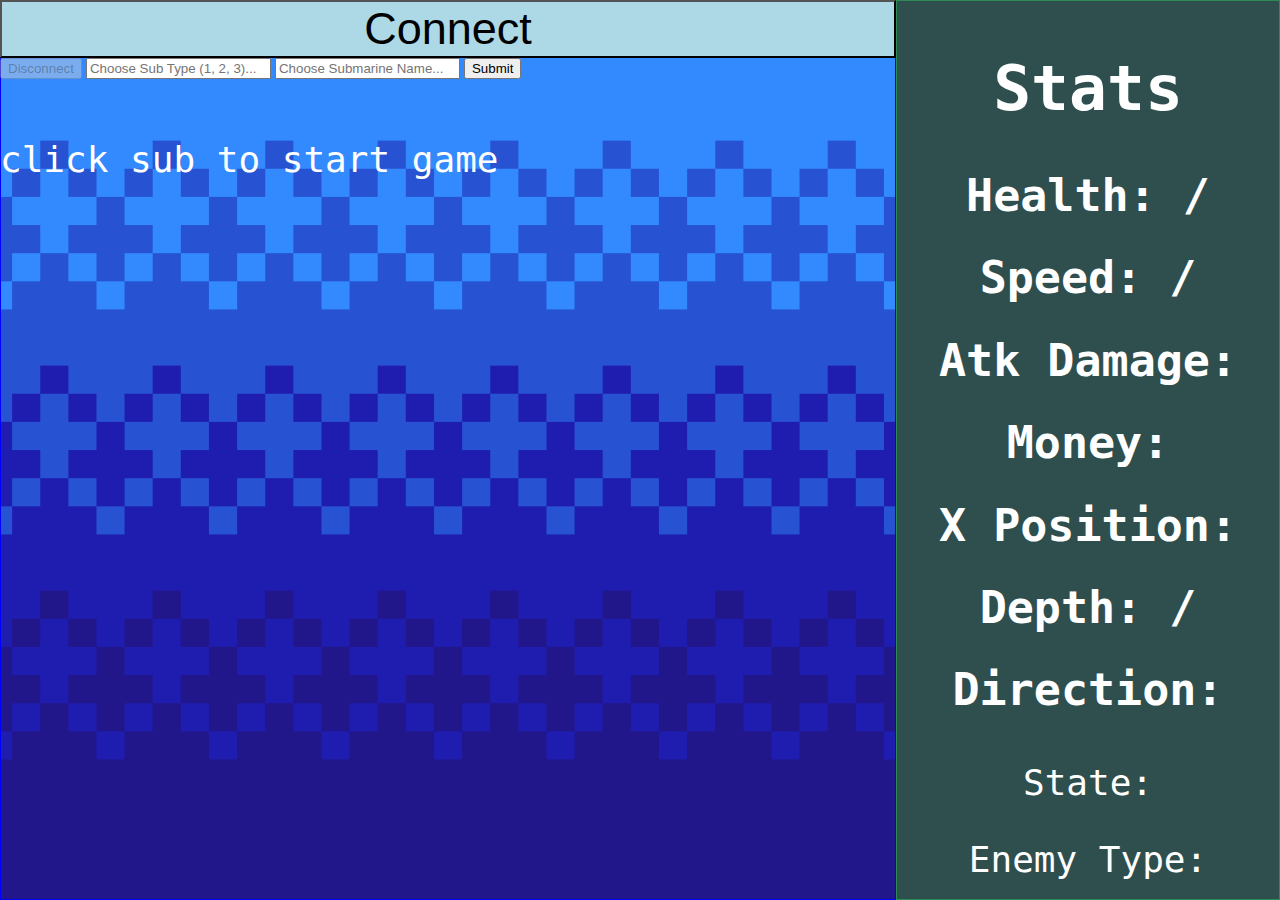
==== src/main/resources/static/index.html @ 582d9784 "item quantity in inventory works, needs some visual fixing" ====
<!DOCTYPE html>
<html>
  <head>
    <meta charset="utf-8">
    <meta name="viewport" content="width=device-width">
    <title>Abyss Trail</title>
    <link href="style.css" rel="stylesheet" type="text/css" />
    <script src="https://code.jquery.com/jquery-3.6.0.min.js" integrity="sha256-/xUj+3OJU5yExlq6GSYGSHk7tPXikynS7ogEvDej/m4=" crossorigin="anonymous"></script>
    <script src="/webjars/sockjs-client/sockjs.min.js"></script>
    <script src="/webjars/stomp-websocket/stomp.min.js"></script>
  </head>
  <body>
    <main class="background depth1">

      <div id="settings">

        <button id="connect" class="btn btn-default" type="submit">Connect</button>
        <button id="disconnect" class="btn btn-default" type="submit" disabled="disabled">Disconnect</button>
      
        <input type="text" id="type" class="form-control" placeholder="Choose Sub Type (1, 2, 3)...">
        <input type="text" id="name" class="form-control" placeholder="Choose Submarine Name...">
        <button id="send" class="btn btn-default" type="submit">Submit</button>

        <h5>click sub to start game</h5>

      </div>

      <h3 id="announce"></h3>
      
      <div id="sub">
        <img class="left" src="sprites/sub1.png"></img>
      </div>

      <div id="enemy">
        <img class="anchovy" src="sprites/anchovy.png"></img>
      </div>

      <input type="text" id="speedInput" class="form-control" onfocus="this.value=''" placeholder="ENTER SPEED">
      <button id="submitSpeed" class="btn btn-default" type="submit">Confirm</button>

      <div id="directionInput">
        <button id="subUpLeft" class="dirBtn"></button>
        <button id="subUp" class="dirBtn"></button>
        <button id="subUpRight" class="dirBtn"></button>
        <button id="subLeft" class="dirBtn"></button>
        <button id="subStop" class="dirBtn"></button>
        <button id="subRight" class="dirBtn"></button>
        <button id="subDownLeft" class="dirBtn"></button>
        <button id="subDown" class="dirBtn"></button>
        <button id="subDownRight" class="dirBtn"></button>
      </div>

      <div id="inventory">
        <div class="inv-item" id="inv-scale">
          <img src="sprites/items/scale-unfound.png">
          <span class="tooltip" id="scale-tt">???</span>
          <span class="itemAmt" id="scale-amt">0</span>
        </div>
        <div class="inv-item" id="inv-fin">
          <img src="sprites/items/fin-unfound.png">
          <span class="tooltip" id="fin-tt">???</span>
          <span class="itemAmt" id="fin-amt">0</span>
        </div>
        <div class="inv-item" id="inv-shark-tooth">
          <img src="sprites/items/shark-tooth-unfound.png">
          <span class="tooltip" id="shark-tooth-tt">???</span>
          <span class="itemAmt" id="shark-tooth-amt">0</span>
        </div>
        <div class="inv-item" id="inv-repairkit">
          <img src="sprites/items/repairkit-unfound.png">
          <span class="tooltip" id="repairkit-tt">???</span>
          <span class="itemAmt" id="reapairkit-amt">0</span>
        </div>
        <div class="inv-item" id="inv-5">
          <img src="">
          <span class="tooltip" id="5-tt">???</span>
        </div>
        <div class="inv-item" id="inv-6">
          <img src="">
          <span class="tooltip" id="6-tt">???</span>
        </div>
        <div class="inv-item" id="inv-7">
          <img src="">
          <span class="tooltip" id="7-tt">???</span>
        </div>
        <div class="inv-item" id="inv-8">
          <img src="">
          <span class="tooltip" id="8-tt">???</span>
        </div>
        <div class="inv-item" id="inv-9">
          <img src="">
          <span class="tooltip" id="9-tt">???</span>
        </div>
        <div class="inv-item" id="inv-10">
          <img src="">
          <span class="tooltip" id="10-tt">???</span>
        </div>
        <div class="inv-item" id="inv-11">
          <img src="">
          <span class="tooltip" id="11-tt">???</span>
        </div>
        <div class="inv-item" id="inv-12">
          <img src="">
          <span class="tooltip" id="12-tt">???</span>
        </div>
        <div class="inv-item" id="inv-13">
          <img src="">
          <span class="tooltip" id="13-tt">???</span>
        </div>
        <div class="inv-item" id="inv-14">
          <img src="">
          <span class="tooltip" id="14-tt">???</span>
        </div>
        <div class="inv-item" id="inv-15">
          <img src="">
          <span class="tooltip" id="15-tt">buger king </span>
        </div>
      </div>

      <div id="options">
        <button id="btn1" class="option-btn">Button (1)</button>
        <button id="btn2" class="option-btn">Button (2)</button>
        <button id="btn3" class="option-btn">Button (3)</button>
        <button id="btn4" class="option-btn">Button (4)</button>
        <button id="btn5" class="option-btn">Button (5)</button>
        <button id="btn6" class="option-btn">Button (6)</button>
        <button id="btn7" class="option-btn">Button (7)</button>
        <button id="btn8" class="option-btn">Button (8)</button>
      </div>

    </main>
    
    <aside class="stats">

      <h2 id="statstitle">Stats</h2>
      <ul class="statlist">
        <li class="stat"><h4><span>Health: </span><span id="health"></span><span> / </span><span id = "maxHealth"></span></h4></li>
        <li class="stat"><h4><span>Speed: </span><span id="speed"></span><span> / </span><span id = "maxSpeed"></span></h4>
        <li class="stat"><h4>Atk Damage: <span id="atkDmg"></span></h4></li>
        <li class="stat"><h4>Money: <span id="money"></span></h4></li>
        <li class="stat"><h4>X Position: <span id="xpos"></span></h4></li>
        <li class="stat"><h4><span>Depth: </span><span id="depth"></span><span> / </span><span id = "maxDepth"></span></h4></li>
        <li class="stat"><h4>Direction: <span id="direction"></span></h4></li>
      </ul>
      <h3>State: <span id="state"></span></h3>
      <h3>Enemy Type: <span id="enemyType"></span></h3>
      <!--<h3>Time: <span id="time"></span></h3>-->
      
    </aside>
    <script src="app.js"></script>
  </body>
</html>
---- src/main/resources/static/style.css ----
#connect {
  width: 100%;
  font-size: 5vmin;
  background-color: lightblue;
  display: block;
}

main.background {
  position:absolute;
  top:0; bottom:0; left:0; width:70%;
  overflow:auto;
  box-shadow:inset 0 0 0 1px blue; 
}

main.background.depth1 {
  background-image: url("sprites/bg1.png");
  background-repeat: no-repeat;
  background-position: center;
  background-size: cover;
}

main.background.depth2 {
  background-image: url("sprites/bg2.png");
  background-repeat: no-repeat;
  background-position: center;
  background-size: cover;
}

main.background.depth3 {
  
}

#sub {
  display: flex;
  height: 1vh;
  justify-content: center;
  align-items: center;
}

#sub img {
  position: absolute;
  top: 25%;
  height: 50vmin;
  max-widith: 100%;
}

#sub img.left {
  -webkit-transform: scaleX(1);
  transform: scaleX(1);
}

#sub img.right {
  -webkit-transform: scaleX(-1);
  transform: scaleX(-1);
}

#sub img.battle {
  height: 30vmin;
  top: 40%;
  left: 45%;
}

#enemy img.anchovy {
  position: absolute;
  height: 15vmin;
  top: 20%;
  left: 10%;
}

#enemy img.squid {
  position: absolute;
  height: 50vmin;
  top: 15%;
  left: 10%;
}

#enemy img.shark {
  position: absolute;
  height: 50vmin;
  top: 15%;
  left: 10%;
}

aside.stats {
  position:absolute;
  top:0; bottom:0; left:70%; width:30%;
  margin: 0 auto;
  overflow:scroll;
  box-shadow:inset 0 0 0 1px seagreen;
  text-align: center;
  background-color: darkslategray;
}

h2 {
  top:5%;
  font: 7vmin Andale Mono, monospace;
  color: white;
  font-weight: bold;
  text-align: center;
}

ul.statlist {
  position: relative;
  list-style: none;
  text-align: center;
  padding: 0;
  /*overflow: hidden;*/
}

li.stat {
  font: 5vmin Andale Mono, monospace;
  color: white;
  line-height: 50%
}

h5 {
  font: 4vmin Andale Mono, monospace;
  color: white;
}

h3 {
  font: 4vmin Andale Mono, monospace;
  color: white;
}

#options {
  background-color: black;
  position: absolute;
  bottom: 1vmin;
  width: 100%;
  display: grid;
  grid-template-columns: 24% 24% 24% 24%;
  grid-template-rows: 50% 50%;
  justify-content: space-between;
  gap: 1vmin;
}

button.option-btn {
  background-color: springgreen;
  color: black;
  font-size: 4vmin;
  width: 100%;
  height: 10vmin;
}

#directionInput {
  height: 50%;
  width: 50%;
  display: grid;
  background-color: springgreen;
  grid-template-columns: 30% 30% 30%;
  grid-template-rows: 30% 30% 30%;
  justify-content: space-evenly;
  align-items: space-evenly;
  vertical-align: middle;
  position: absolute;
  left: 25%;
  top: 25%;
}

button.dirBtn {
  width: 90%;
}

#inventory {
  padding: 1% .5% .2% .5%;
  height: 65%;
  width: 75%;
  display: grid;
  gap: 3px;
  grid-template-columns: 19% 19% 19% 19% 19%;
  /*set to auto auto auto when adding square images*/
  grid-template-rows: 32% 32% 32%;
  justify-content: space-evenly;
  align-items: space-evenly;
  background-color: darkslategray;
  position: absolute;
  left: 12%;
  top: 10%;
}

.inv-item {
  background-color: slategray;
  display: flex;
  justify-content: center;
  align-items: center;

  position: relative;
}

.inv-item img {
  display: block;
  max-width: auto;
  max-height: 90%;
}

.tooltip {
  visibility: hidden;
  width: 5hmin;
  background-color: darkslategray;
  font: 4vmin Andale Mono, monospace;
  color: #fff;
  text-align: center;
  border-radius: 4px;
  padding: 1%;
  position: absolute;
  z-index: 1;

  bottom: 100%;
  left: 50%;
  margin-left: -2hmin;
}

.inv-item:hover .tooltip {
  visibility: visible;
  left: 0;
  right: 0;
  text-align: center;
}

.itemAmt {
  background-color: darkblue;
  color: white;
  font: 4vmin Andale Mono, monospace;
  align-self: end;
  position: absolute;

  display: flex;
  justify-content: center;
  align-items: center;
  width: 5vmin;
}

.itemAmt span {
  padding: 5%;
  width: 20px;
}
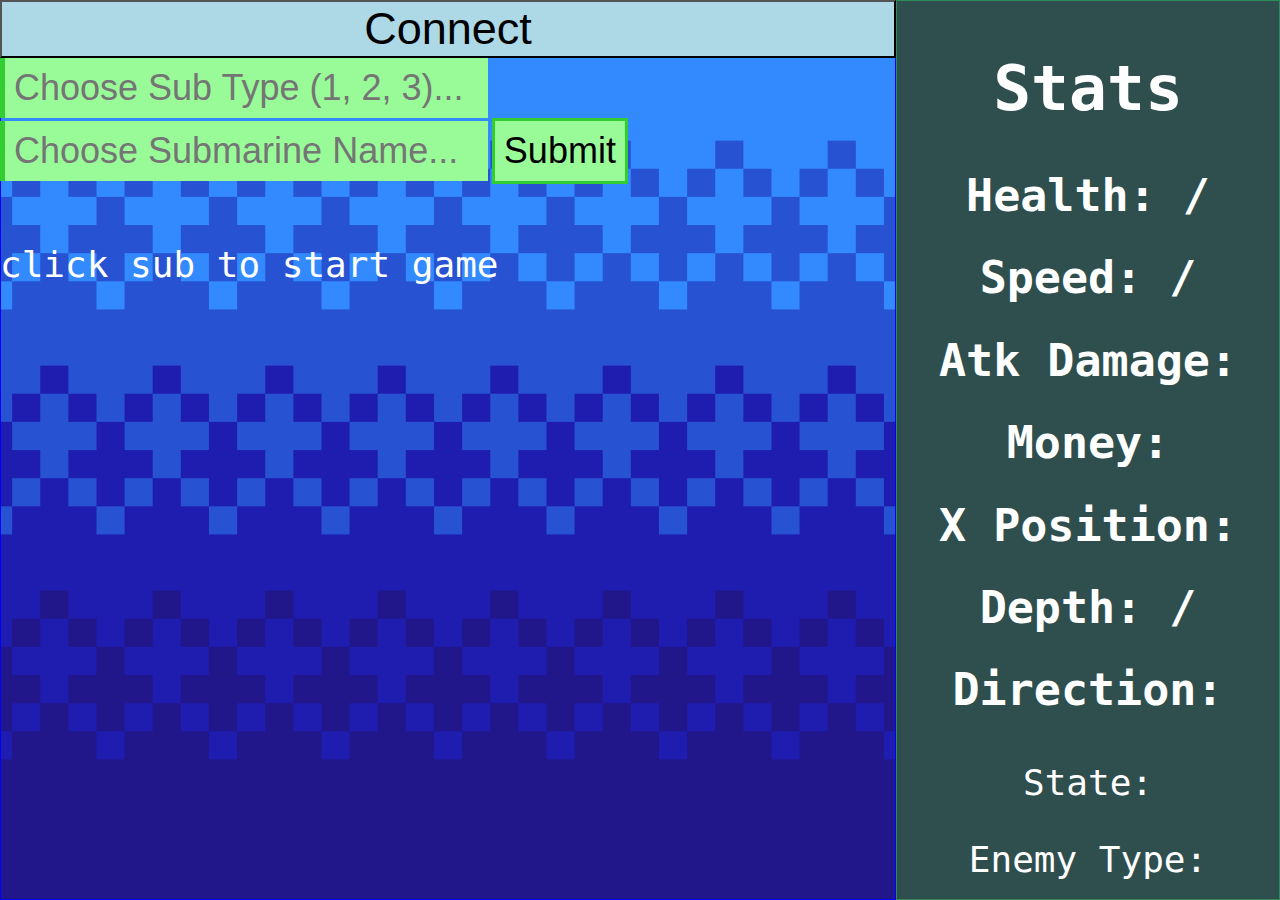
==== commit 71d2ce40: "Made GUI look a bit nicer" ====
--- a/src/main/resources/static/index.html
+++ b/src/main/resources/static/index.html
@@ -15,7 +15,7 @@
       <div id="settings">
 
         <button id="connect" class="btn btn-default" type="submit">Connect</button>
-        <button id="disconnect" class="btn btn-default" type="submit" disabled="disabled">Disconnect</button>
+        <!--<button id="disconnect" class="btn btn-default" type="submit" disabled="disabled">Disconnect</button>-->
       
         <input type="text" id="type" class="form-control" placeholder="Choose Sub Type (1, 2, 3)...">
         <input type="text" id="name" class="form-control" placeholder="Choose Submarine Name...">
@@ -39,37 +39,45 @@
       <button id="submitSpeed" class="btn btn-default" type="submit">Confirm</button>
 
       <div id="directionInput">
-        <button id="subUpLeft" class="dirBtn"></button>
-        <button id="subUp" class="dirBtn"></button>
-        <button id="subUpRight" class="dirBtn"></button>
-        <button id="subLeft" class="dirBtn"></button>
-        <button id="subStop" class="dirBtn"></button>
-        <button id="subRight" class="dirBtn"></button>
-        <button id="subDownLeft" class="dirBtn"></button>
-        <button id="subDown" class="dirBtn"></button>
-        <button id="subDownRight" class="dirBtn"></button>
+        <button id="subUpLeft" class="dirBtn">&#8598;</button>
+        <button id="subUp" class="dirBtn">&#8593;</button>
+        <button id="subUpRight" class="dirBtn">&#8599;</button>
+        <button id="subLeft" class="dirBtn">&#8592;</button>
+        <button id="subStop" class="dirBtn">&#10050;</button>
+        <button id="subRight" class="dirBtn">&#8594;</button>
+        <button id="subDownLeft" class="dirBtn">&#8601;</button>
+        <button id="subDown" class="dirBtn">&#8595;</button>
+        <button id="subDownRight" class="dirBtn">&#8600;</button>
       </div>
 
       <div id="inventory">
         <div class="inv-item" id="inv-scale">
           <img src="sprites/items/scale-unfound.png">
           <span class="tooltip" id="scale-tt">???</span>
-          <span class="itemAmt" id="scale-amt">0</span>
+          <div class="itemAmt">
+            <span id="scale-amt">0</span>
+          </div>
         </div>
         <div class="inv-item" id="inv-fin">
           <img src="sprites/items/fin-unfound.png">
           <span class="tooltip" id="fin-tt">???</span>
-          <span class="itemAmt" id="fin-amt">0</span>
+          <div class="itemAmt">
+            <span id="fin-amt">0</span>
+          </div>
         </div>
         <div class="inv-item" id="inv-shark-tooth">
           <img src="sprites/items/shark-tooth-unfound.png">
           <span class="tooltip" id="shark-tooth-tt">???</span>
-          <span class="itemAmt" id="shark-tooth-amt">0</span>
+          <div class="itemAmt">
+            <span id="shark-tooth-amt">0</span>
+          </div>
         </div>
         <div class="inv-item" id="inv-repairkit">
           <img src="sprites/items/repairkit-unfound.png">
           <span class="tooltip" id="repairkit-tt">???</span>
-          <span class="itemAmt" id="reapairkit-amt">0</span>
+          <div class="itemAmt">
+            <span id="repairkit-amt">0</span>
+          </div>
         </div>
         <div class="inv-item" id="inv-5">
           <img src="">
--- a/src/main/resources/static/style.css
+++ b/src/main/resources/static/style.css
@@ -136,7 +136,10 @@
 }
 
 button.option-btn {
-  background-color: springgreen;
+  background-color: palegreen;
+  border-color: limegreen;
+  border-style: solid;
+  border-width: medium;
   color: black;
   font-size: 4vmin;
   width: 100%;
@@ -150,16 +153,38 @@
   background-color: springgreen;
   grid-template-columns: 30% 30% 30%;
   grid-template-rows: 30% 30% 30%;
+  gap: 4%;
+  padding: 1.8% 0 1% 1.2%;
   justify-content: space-evenly;
   align-items: space-evenly;
-  vertical-align: middle;
   position: absolute;
   left: 25%;
-  top: 25%;
+  top: 20%;
 }
 
 button.dirBtn {
   width: 90%;
+  height: 100%;
+  text-align: center;
+  font-size: 10vmin;
+}
+
+input {
+  background-color: palegreen;
+  border-style: none none none solid;
+  border-color: limegreen;
+  border-width: thick;
+  font-size: 4vmin;
+  padding: 1%;
+}
+
+#send, #submitSpeed {
+  background-color: palegreen;
+  border-color: limegreen;
+  border-width: medium;
+  font-size: 4vmin;
+  border-style: solid;
+  padding: 1%;
 }
 
 #inventory {
@@ -219,19 +244,22 @@
 }
 
 .itemAmt {
+  height: 100%;
+  width: 100%;
+  color: white;
+  font: 4vmin Andale Mono, monospace;
+  align-self: center;
+  position: absolute;
+
+  display: flex;
+  justify-content: end;
+  align-items: flex-end;
+  text-align: center;
+}
+
+.itemAmt span {
   background-color: darkblue;
-  color: white;
-  font: 4vmin Andale Mono, monospace;
-  align-self: end;
-  position: absolute;
-
-  display: flex;
-  justify-content: center;
-  align-items: center;
-  width: 5vmin;
-}
-
-.itemAmt span {
-  padding: 5%;
-  width: 20px;
+  text-align: center;
+  padding: 2%;
+  width: 15%;
 }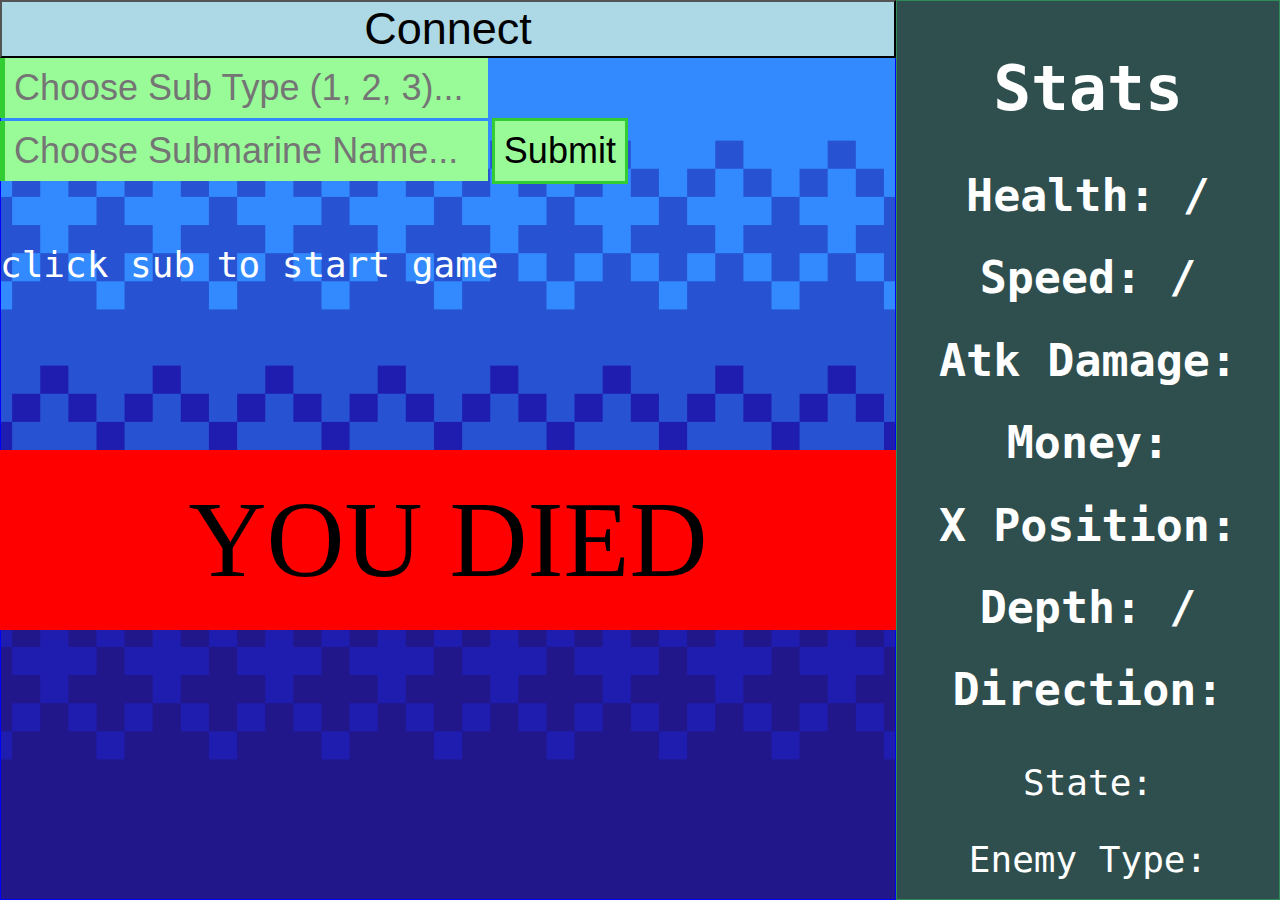
==== commit f711acf2: "some minor changes and added death screen (but it just goes on start)" ====
--- a/src/main/resources/static/index.html
+++ b/src/main/resources/static/index.html
@@ -136,6 +136,8 @@
         <button id="btn8" class="option-btn">Button (8)</button>
       </div>
 
+      <div id="death-screen"><span>YOU DIED</span></div>
+
     </main>
     
     <aside class="stats">
--- a/src/main/resources/static/style.css
+++ b/src/main/resources/static/style.css
@@ -75,6 +75,13 @@
 }
 
 #enemy img.shark {
+  position: absolute;
+  height: 50vmin;
+  top: 15%;
+  left: 10%;
+}
+
+#enemy img.brandon {
   position: absolute;
   height: 50vmin;
   top: 15%;
@@ -144,6 +151,14 @@
   font-size: 4vmin;
   width: 100%;
   height: 10vmin;
+}
+
+button.option-btn:hover {
+  background-color: springgreen
+}
+
+button.option-btn:active {
+  background-color: limegreen;
 }
 
 #directionInput {
@@ -262,4 +277,37 @@
   text-align: center;
   padding: 2%;
   width: 15%;
+}
+
+#death-screen {
+  width: 100%;
+  height: 100%;
+  height: 20vmin;
+  background-color: red;
+  position: absolute;
+  top: 50%;
+  z-index: 2;
+  display: flex;
+  justify-content: center;
+  align-items: center;
+  animation-name: death;
+  animation-duration: 4s;
+}
+
+#death-screen span {
+  font-size: 12vmin;
+  font-family: "Garamond", serif;
+}
+
+@keyframes death {
+  from {
+    background-color: red;
+    height: 20vmin;
+    top: 50%;
+  }
+  to {
+    background-color: darkred;
+    height: 100%;
+    top: 0%;
+  }
 }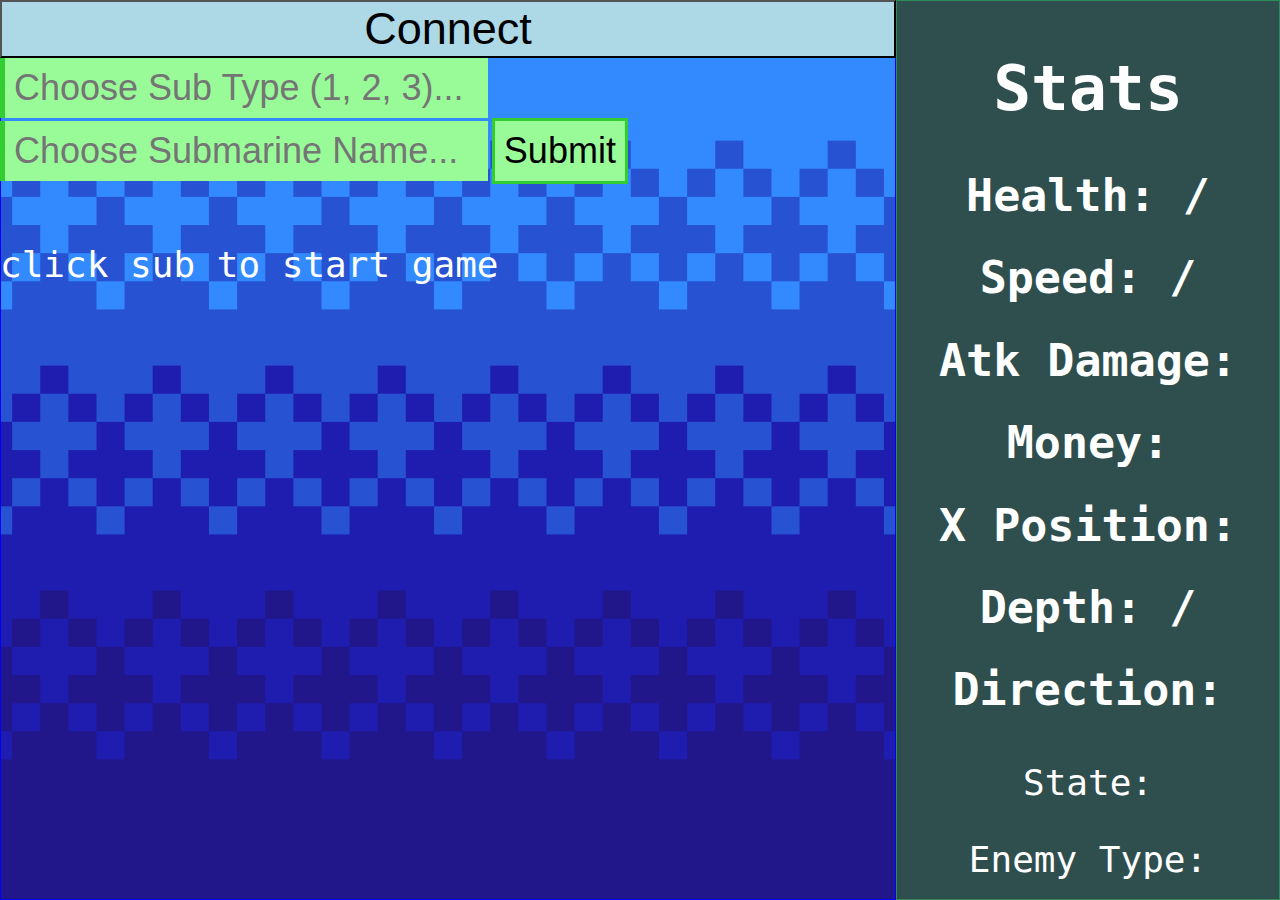
==== commit 768023fe: "Working and better death screen" ====
--- a/src/main/resources/static/index.html
+++ b/src/main/resources/static/index.html
@@ -136,7 +136,7 @@
         <button id="btn8" class="option-btn">Button (8)</button>
       </div>
 
-      <div id="death-screen"><span>YOU DIED</span></div>
+      <div id="death-screen"><span>L + RATIO + NO BITCHES + skill issue</span></div>
 
     </main>
     
--- a/src/main/resources/static/style.css
+++ b/src/main/resources/static/style.css
@@ -290,8 +290,7 @@
   display: flex;
   justify-content: center;
   align-items: center;
-  animation-name: death;
-  animation-duration: 4s;
+  animation: death 4s forwards;
 }
 
 #death-screen span {
@@ -300,13 +299,26 @@
 }
 
 @keyframes death {
-  from {
+  0% {
     background-color: red;
+    color: black;
+    opacity: 0;
     height: 20vmin;
-    top: 50%;
+    top: 40%;
   }
-  to {
+
+  30% {
+    opacity: 1;
+    background-color: red;
+    color: black;
+    height: 20vmin;
+    top: 40%;
+  }
+  
+  100% {
+    opacity: 1;
     background-color: darkred;
+    color: white;
     height: 100%;
     top: 0%;
   }
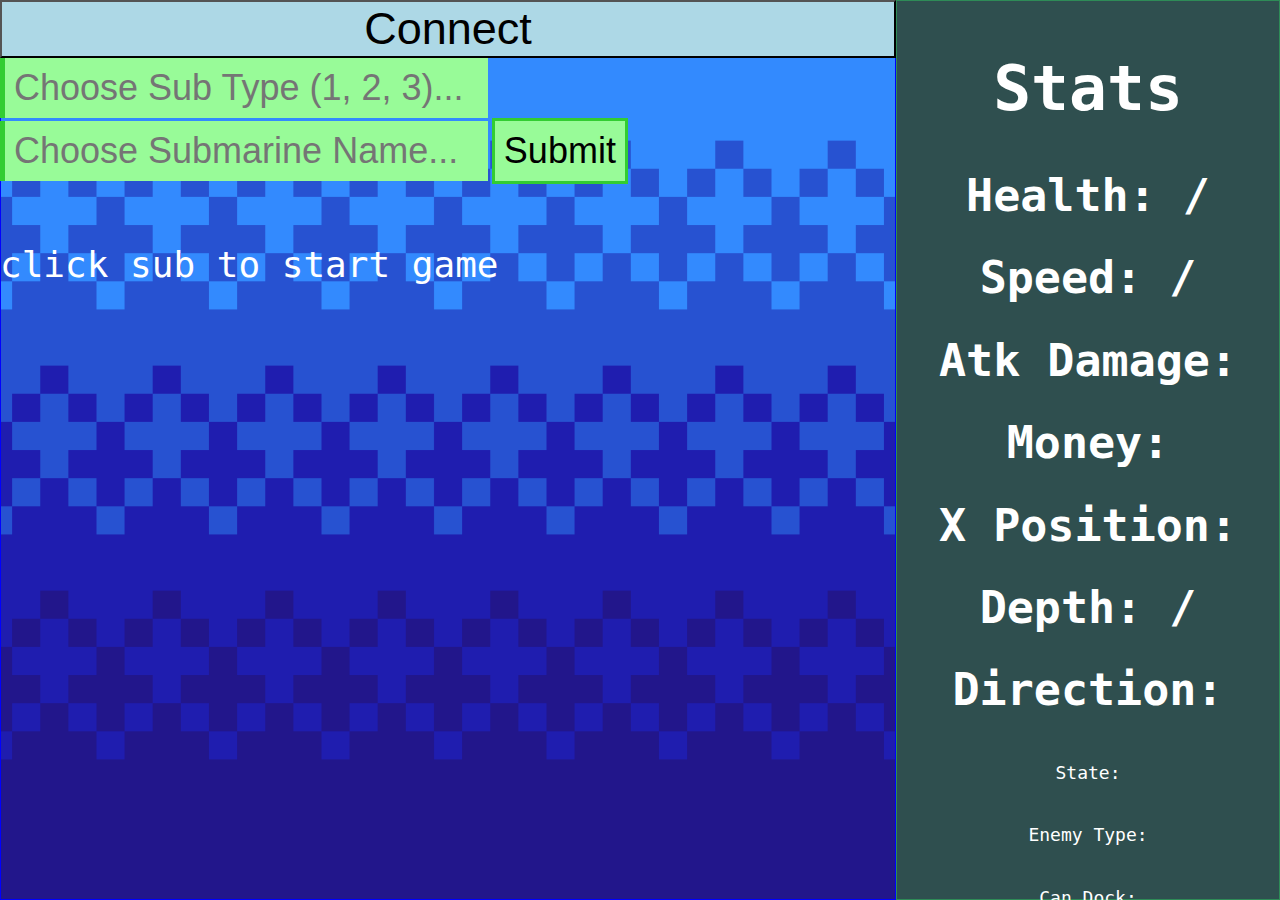
==== commit 5c13087e: "Starting forts and docking, canDock state isn't working" ====
--- a/src/main/resources/static/index.html
+++ b/src/main/resources/static/index.html
@@ -136,7 +136,7 @@
         <button id="btn8" class="option-btn">Button (8)</button>
       </div>
 
-      <div id="death-screen"><span>L + RATIO + NO BITCHES + skill issue</span></div>
+      <div id="death-screen"><span>L + RATIO + YOU DIED</span></div>
 
     </main>
     
@@ -152,8 +152,9 @@
         <li class="stat"><h4><span>Depth: </span><span id="depth"></span><span> / </span><span id = "maxDepth"></span></h4></li>
         <li class="stat"><h4>Direction: <span id="direction"></span></h4></li>
       </ul>
-      <h3>State: <span id="state"></span></h3>
-      <h3>Enemy Type: <span id="enemyType"></span></h3>
+      <h6>State: <span id="state"></span></h6>
+      <h6>Enemy Type: <span id="enemyType"></span></h6>
+      <h6>Can Dock: <span id="canDock"></span></h6>
       <!--<h3>Time: <span id="time"></span></h3>-->
       
     </aside>
--- a/src/main/resources/static/style.css
+++ b/src/main/resources/static/style.css
@@ -127,6 +127,11 @@
 
 h3 {
   font: 4vmin Andale Mono, monospace;
+  color: white;
+}
+
+h6 {
+  font: 2vmin Andale Mono, monospace;
   color: white;
 }
 
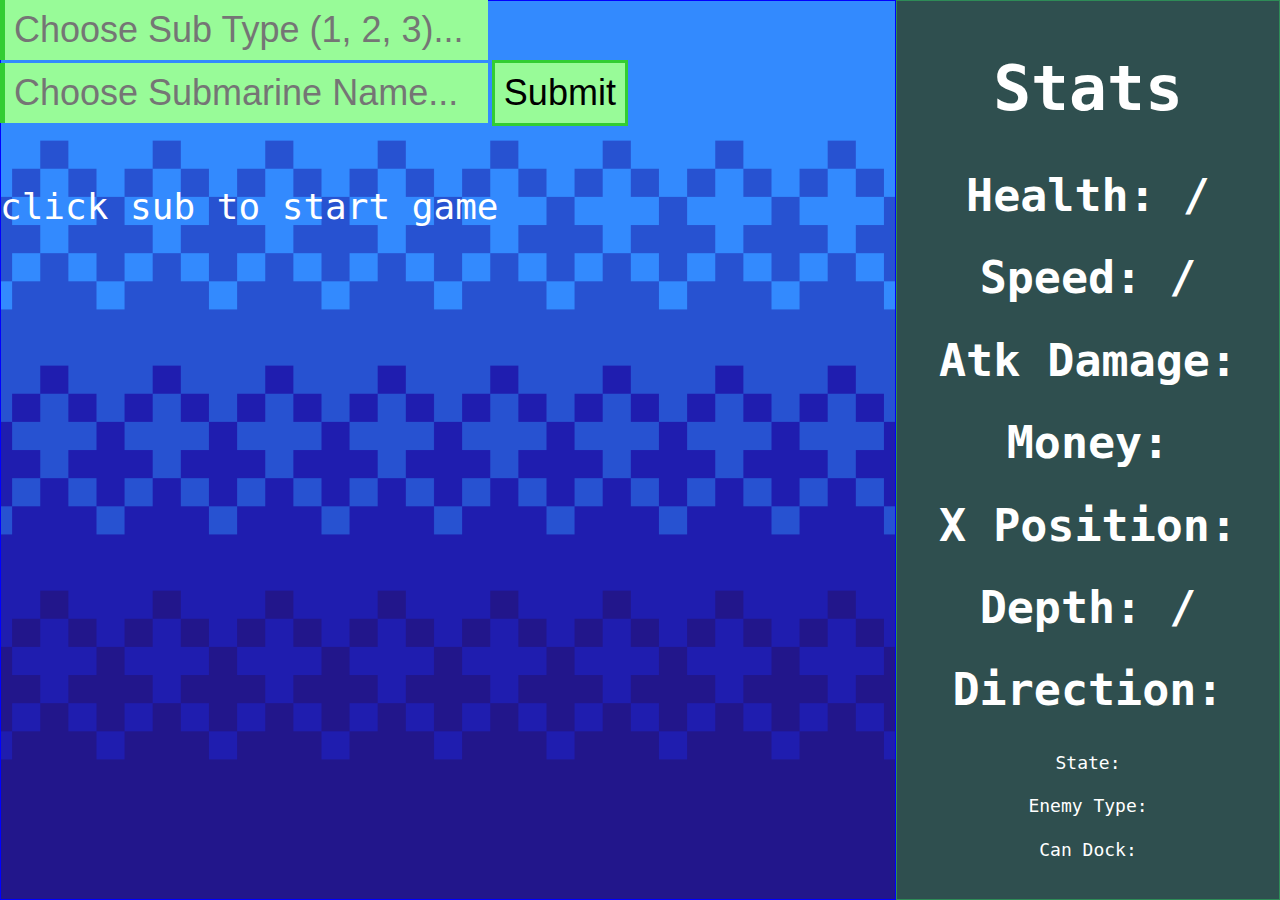
==== commit fc3699bd: "Added fort background (once docked) and moved background pngs to folder" ====
--- a/src/main/resources/static/index.html
+++ b/src/main/resources/static/index.html
@@ -125,6 +125,7 @@
         </div>
       </div>
 
+
       <div id="options">
         <button id="btn1" class="option-btn">Button (1)</button>
         <button id="btn2" class="option-btn">Button (2)</button>
@@ -138,6 +139,7 @@
 
       <div id="death-screen"><span>L + RATIO + YOU DIED</span></div>
 
+    
     </main>
     
     <aside class="stats">
--- a/src/main/resources/static/style.css
+++ b/src/main/resources/static/style.css
@@ -1,33 +1,32 @@
-#connect {
-  width: 100%;
-  font-size: 5vmin;
-  background-color: lightblue;
-  display: block;
-}
-
 main.background {
   position:absolute;
-  top:0; bottom:0; left:0; width:70%;
+  top:0; bottom: 0; left:0; width:70%;
   overflow:auto;
   box-shadow:inset 0 0 0 1px blue; 
 }
 
 main.background.depth1 {
-  background-image: url("sprites/bg1.png");
-  background-repeat: no-repeat;
-  background-position: center;
-  background-size: cover;
+  background: url("sprites/bgs/bg1.png") no-repeat center / cover;
 }
 
 main.background.depth2 {
-  background-image: url("sprites/bg2.png");
-  background-repeat: no-repeat;
-  background-position: center;
-  background-size: cover;
-}
-
-main.background.depth3 {
-  
+  background: url("sprites/bgs/bg2.png") no-repeat center / cover;
+}
+
+main.background.biome3 {
+  background: url("sprites/bgs/bg3.png") no-repeat center / cover;
+}
+
+main.background.biome4 {
+  background: url("sprites/bgs/bg4.png") no-repeat center / cover;
+}
+
+main.background.biome5 {
+  background: url("sprites/bgs/bg5.png") no-repeat center / cover;
+}
+
+main.background.biome6 {
+  background: url("sprites/enemies/HUH.png") no-repeat center / cover;
 }
 
 #sub {
@@ -92,7 +91,7 @@
   position:absolute;
   top:0; bottom:0; left:70%; width:30%;
   margin: 0 auto;
-  overflow:scroll;
+  overflow: scroll;
   box-shadow:inset 0 0 0 1px seagreen;
   text-align: center;
   background-color: darkslategray;
@@ -133,13 +132,14 @@
 h6 {
   font: 2vmin Andale Mono, monospace;
   color: white;
+  line-height: 10%;
 }
 
 #options {
   background-color: black;
   position: absolute;
+  width: 100%;
   bottom: 1vmin;
-  width: 100%;
   display: grid;
   grid-template-columns: 24% 24% 24% 24%;
   grid-template-rows: 50% 50%;
